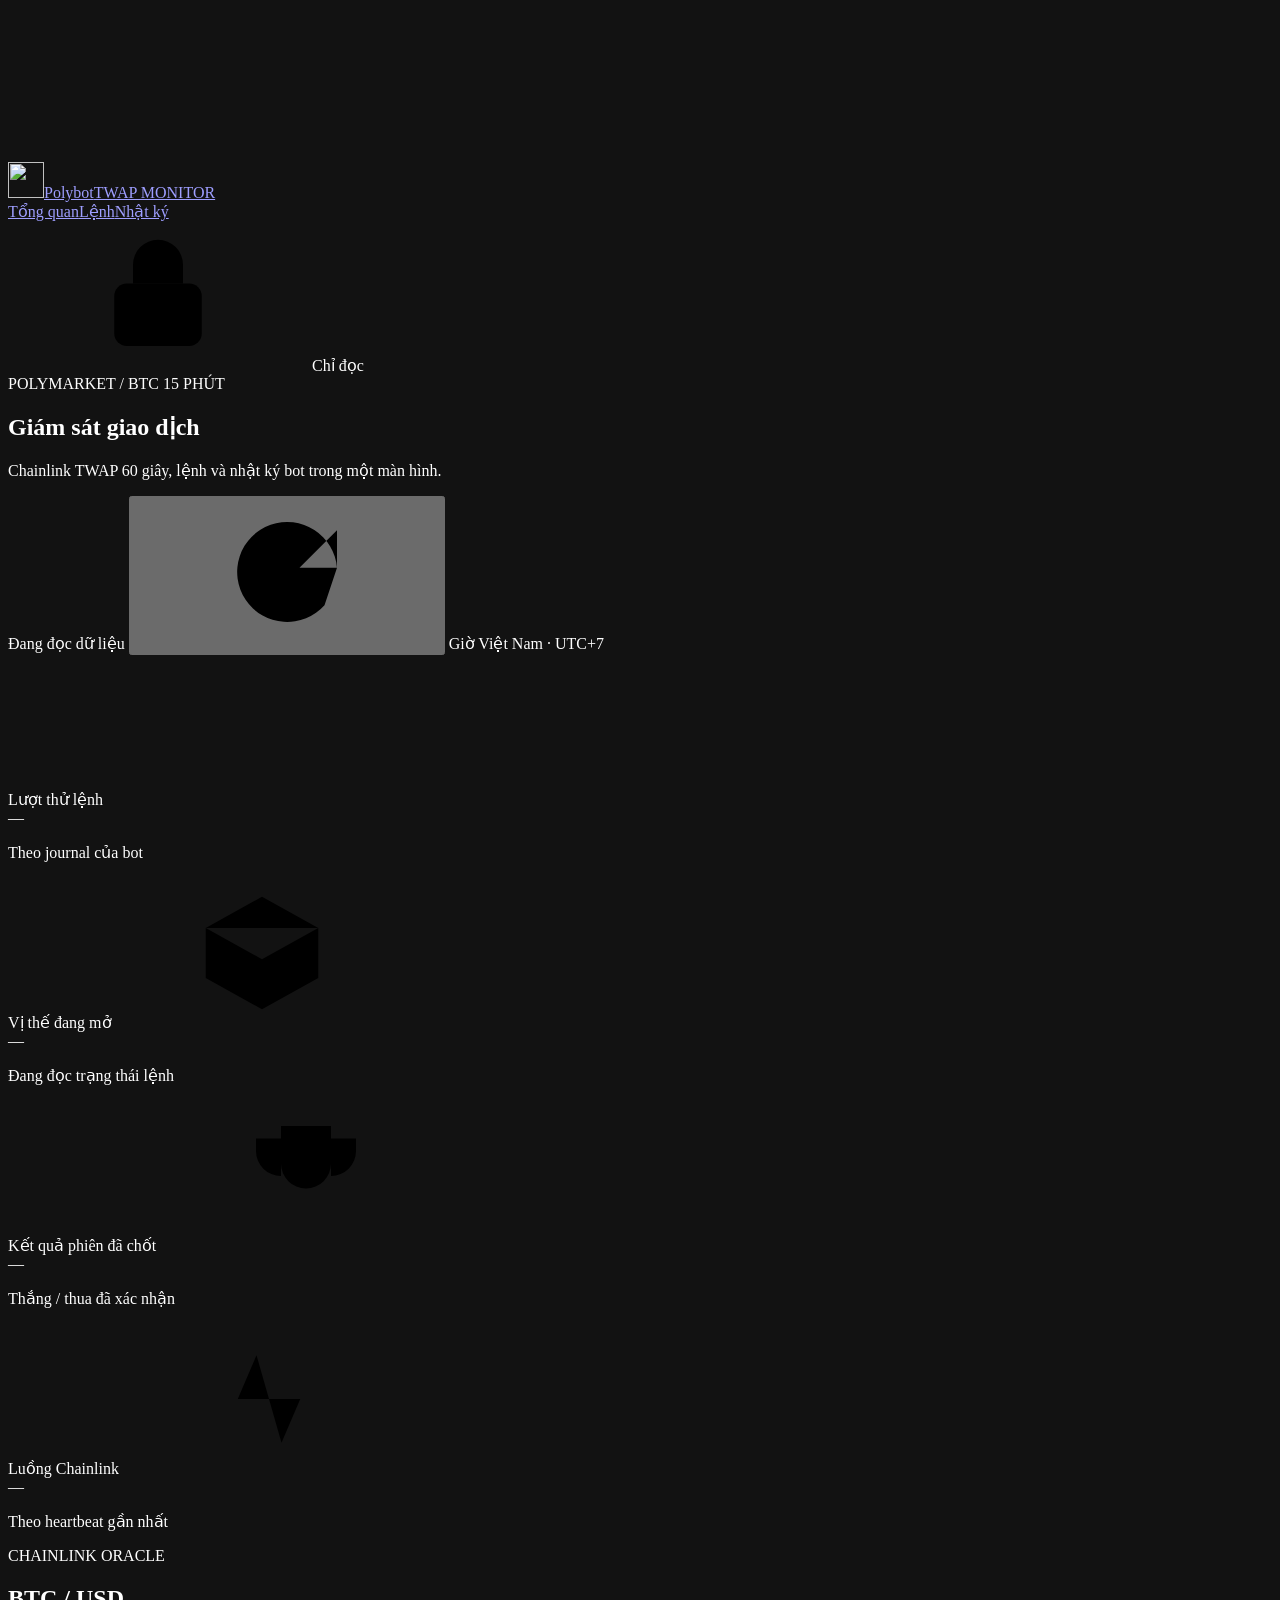
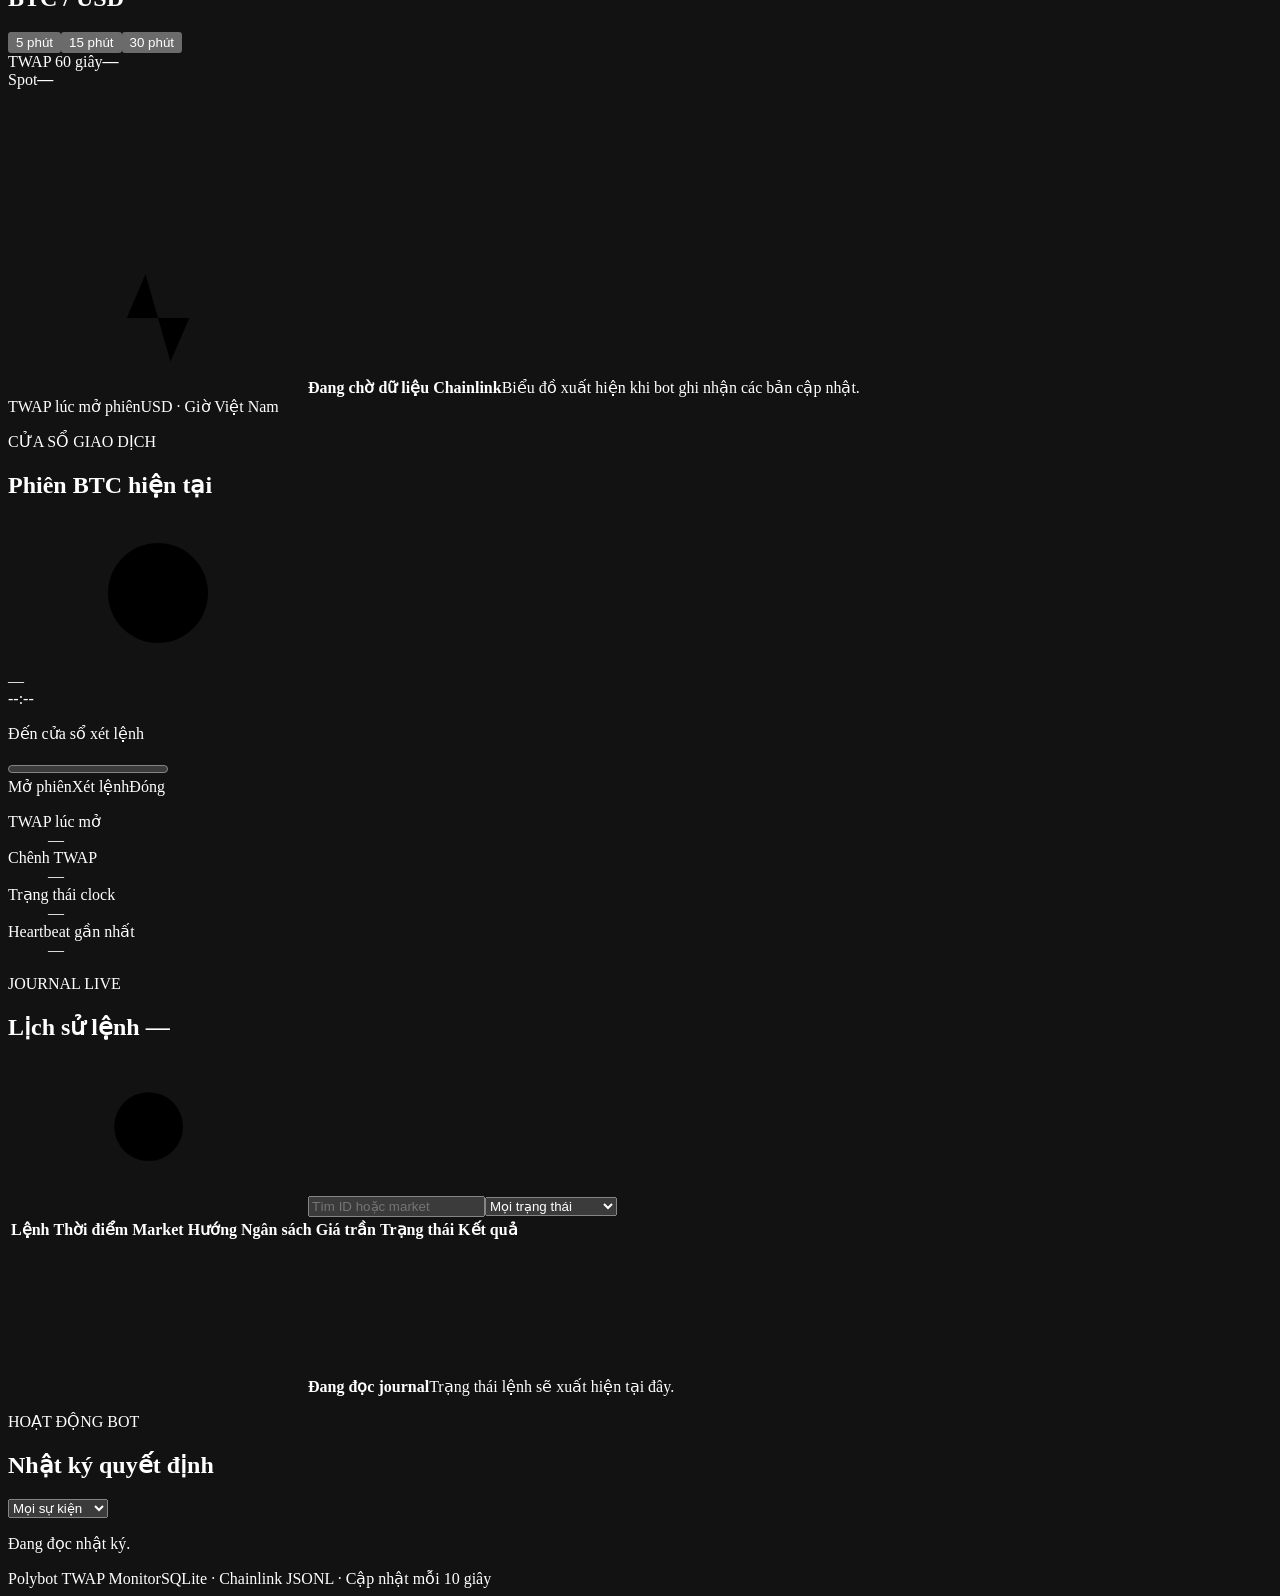
==== twap_web/index.html @ 13e73f02 "Add read-only TWAP trading dashboard for Oracle" ====
<!doctype html>
<html lang="vi">
<head>
  <meta charset="utf-8">
  <meta name="viewport" content="width=device-width, initial-scale=1">
  <meta name="color-scheme" content="dark">
  <title>Polybot · TWAP Monitor</title>
  <link rel="icon" href="/favicon.svg" type="image/svg+xml">
  <link rel="stylesheet" href="/dashboard.css">
  <script src="/dashboard.js" defer></script>
</head>
<body>
  <svg class="symbols" xmlns="http://www.w3.org/2000/svg" aria-hidden="true">
    <symbol id="i-pulse" viewBox="0 0 24 24"><path d="M3 12h4l3-7 4 14 3-7h4"/></symbol>
    <symbol id="i-orders" viewBox="0 0 24 24"><path d="M8 6h12M8 12h12M8 18h12M4 6h.01M4 12h.01M4 18h.01"/></symbol>
    <symbol id="i-position" viewBox="0 0 24 24"><path d="m12 3 9 5v8l-9 5-9-5V8zM3 8l9 5 9-5M12 13v8"/></symbol>
    <symbol id="i-trophy" viewBox="0 0 24 24"><path d="M8 4h8v6a4 4 0 0 1-8 0zm0 2H4v2a4 4 0 0 0 4 4m8-6h4v2a4 4 0 0 1-4 4m-4 2v5m-4 1h8"/></symbol>
    <symbol id="i-refresh" viewBox="0 0 24 24"><path d="M20 11a8 8 0 1 0-2 6m2-12v6h-6"/></symbol>
    <symbol id="i-clock" viewBox="0 0 24 24"><circle cx="12" cy="12" r="8"/><path d="M12 8v4l3 2"/></symbol>
    <symbol id="i-search" viewBox="0 0 24 24"><circle cx="10.5" cy="10.5" r="5.5"/><path d="m15 15 5 5"/></symbol>
    <symbol id="i-lock" viewBox="0 0 24 24"><rect x="5" y="10" width="14" height="10" rx="2"/><path d="M8 10V7a4 4 0 0 1 8 0v3m-4 4v2"/></symbol>
  </svg>
  <header class="topbar">
    <div class="top-inner">
      <a class="brand" href="#overview"><img src="/favicon.svg" alt="" width="36" height="36"><span>Polybot</span><span class="brand-tag">TWAP MONITOR</span></a>
      <nav aria-label="Điều hướng dashboard">
        <a href="#overview">Tổng quan</a><a href="#orders">Lệnh</a><a href="#activity">Nhật ký</a>
      </nav>
      <span class="access"><svg class="icon"><use href="#i-lock"/></svg> Chỉ đọc</span>
    </div>
  </header>
  <main id="overview" class="layout">
    <section class="intro" aria-labelledby="title">
      <div>
        <div class="eyebrow"><span class="short-line"></span> POLYMARKET <span class="separator">/</span> BTC 15 PHÚT</div>
        <h1 id="title">Giám sát giao dịch</h1>
        <p>Chainlink TWAP 60 giây, lệnh và nhật ký bot trong một màn hình.</p>
      </div>
      <div class="intro-actions">
        <span class="badge status" id="bot-status" data-tone="muted"><i></i><span>Đang đọc dữ liệu</span></span>
        <button type="button" class="button refresh" id="refresh" aria-label="Làm mới dữ liệu" title="Làm mới dữ liệu"><svg class="icon"><use href="#i-refresh"/></svg></button>
        <span id="last-updated" class="last-updated">Giờ Việt Nam · UTC+7</span>
      </div>
    </section>
    <div id="notice" class="notice" role="status" hidden></div>
    <section class="stats" aria-label="Tổng quan giao dịch">
      <article class="tile"><div class="tile-head"><span>Lượt thử lệnh</span><span class="tile-icon blue"><svg class="icon"><use href="#i-orders"/></svg></span></div><div class="metric" id="attempts">—</div><p id="attempt-note">Theo journal của bot</p></article>
      <article class="tile"><div class="tile-head"><span>Vị thế đang mở</span><span class="tile-icon violet"><svg class="icon"><use href="#i-position"/></svg></span></div><div class="metric" id="positions">—</div><p id="position-note">Đang đọc trạng thái lệnh</p></article>
      <article class="tile"><div class="tile-head"><span>Kết quả phiên đã chốt</span><span class="tile-icon gold"><svg class="icon"><use href="#i-trophy"/></svg></span></div><div class="metric" id="results">—</div><p id="result-note">Thắng / thua đã xác nhận</p></article>
      <article class="tile"><div class="tile-head"><span>Luồng Chainlink</span><span class="tile-icon teal"><svg class="icon"><use href="#i-pulse"/></svg></span></div><div class="metric" id="feeds">—</div><p id="feed-note">Theo heartbeat gần nhất</p></article>
    </section>
    <div class="monitor-grid">
      <section class="panel chart-panel" aria-labelledby="chart-heading">
        <header class="panel-head"><div><p class="eyebrow">CHAINLINK ORACLE</p><h2 id="chart-heading">BTC / USD</h2></div>
          <div class="segmented" aria-label="Khoảng thời gian biểu đồ"><button type="button" data-range="5" aria-pressed="false">5 phút</button><button type="button" data-range="15" aria-pressed="true">15 phút</button><button type="button" data-range="30" aria-pressed="false">30 phút</button></div>
        </header>
        <div class="quotes">
          <div><span><i class="series-key twap"></i> TWAP 60 giây</span><strong id="twap-price">—</strong></div>
          <div><span><i class="series-key spot"></i> Spot</span><strong id="spot-price">—</strong></div>
        </div>
        <div id="chart-wrap" class="chart-wrap">
          <svg id="chart" role="img" aria-label="Giá TWAP và Spot BTC theo thời gian"></svg>
          <div id="chart-tooltip" class="chart-tooltip" hidden></div>
          <div id="chart-empty" class="chart-empty"><svg class="icon"><use href="#i-pulse"/></svg><strong>Đang chờ dữ liệu Chainlink</strong><span>Biểu đồ xuất hiện khi bot ghi nhận các bản cập nhật.</span></div>
        </div>
        <footer class="chart-foot"><span><i class="opening-key"></i> TWAP lúc mở phiên</span><span>USD · Giờ Việt Nam</span></footer>
      </section>
      <aside class="panel session" aria-labelledby="session-heading">
        <header class="panel-head"><div><p class="eyebrow">CỬA SỔ GIAO DỊCH</p><h2 id="session-heading">Phiên BTC hiện tại</h2></div><span class="tile-icon blue"><svg class="icon"><use href="#i-clock"/></svg></span></header>
        <div class="session-time" id="market-time">—</div>
        <div class="countdown" id="countdown">--:--</div>
        <p id="countdown-label" class="countdown-label">Đến cửa sổ xét lệnh</p>
        <progress id="market-progress" max="900" value="0" aria-label="Tiến độ market"></progress>
        <div class="timeline-labels"><span>Mở phiên</span><span id="entry-time">Xét lệnh</span><span>Đóng</span></div>
        <dl class="session-details">
          <div><dt>TWAP lúc mở</dt><dd id="opening-price">—</dd></div>
          <div><dt>Chênh TWAP</dt><dd id="lead">—</dd></div>
          <div><dt>Trạng thái clock</dt><dd id="clock-status">—</dd></div>
          <div><dt>Heartbeat gần nhất</dt><dd id="heartbeat-time">—</dd></div>
        </dl>
        <a id="market-link" class="text-link" target="_blank" rel="noopener noreferrer" hidden>Mở market trên Polymarket <span aria-hidden="true">↗</span></a>
      </aside>
    </div>
    <section id="orders" class="panel orders" aria-labelledby="orders-heading">
      <header class="panel-head"><div><p class="eyebrow">JOURNAL LIVE</p><h2 id="orders-heading">Lịch sử lệnh <span id="order-count" class="count-pill">—</span></h2></div>
        <div class="table-controls"><label class="search"><svg class="icon"><use href="#i-search"/></svg><input id="search" type="search" aria-label="Tìm lệnh theo ID hoặc market" placeholder="Tìm ID hoặc market"></label><select id="order-filter" aria-label="Lọc lệnh theo trạng thái"><option value="all">Mọi trạng thái</option><option value="pending">Chờ đối soát</option><option value="open">Đang mở</option><option value="resolved">Đã chốt</option><option value="rejected">Bị từ chối</option><option value="aborted_before_submit">Dừng trước khi gửi</option></select></div>
      </header>
      <div class="table-wrap"><table><thead><tr><th>Lệnh</th><th>Thời điểm</th><th>Market</th><th>Hướng</th><th>Ngân sách</th><th>Giá trần</th><th>Trạng thái</th><th>Kết quả</th></tr></thead><tbody id="order-rows"></tbody></table></div>
      <div class="empty-state" id="orders-empty"><svg class="icon"><use href="#i-orders"/></svg><strong>Đang đọc journal</strong><span>Trạng thái lệnh sẽ xuất hiện tại đây.</span></div>
    </section>
    <section id="activity" class="panel activity" aria-labelledby="activity-heading">
      <header class="panel-head"><div><p class="eyebrow">HOẠT ĐỘNG BOT</p><h2 id="activity-heading">Nhật ký quyết định</h2></div><select id="event-filter" aria-label="Lọc nhật ký"><option value="all">Mọi sự kiện</option><option value="skip">Lý do bỏ qua</option><option value="order">Giao dịch</option><option value="attention">Cần chú ý</option></select></header>
      <ol id="event-rows" class="events"></ol>
      <p id="events-empty" class="events-empty">Đang đọc nhật ký.</p>
    </section>
    <footer class="footer"><span>Polybot TWAP Monitor</span><span>SQLite · Chainlink JSONL · Cập nhật mỗi 10 giây</span></footer>
  </main>
</body>
</html>
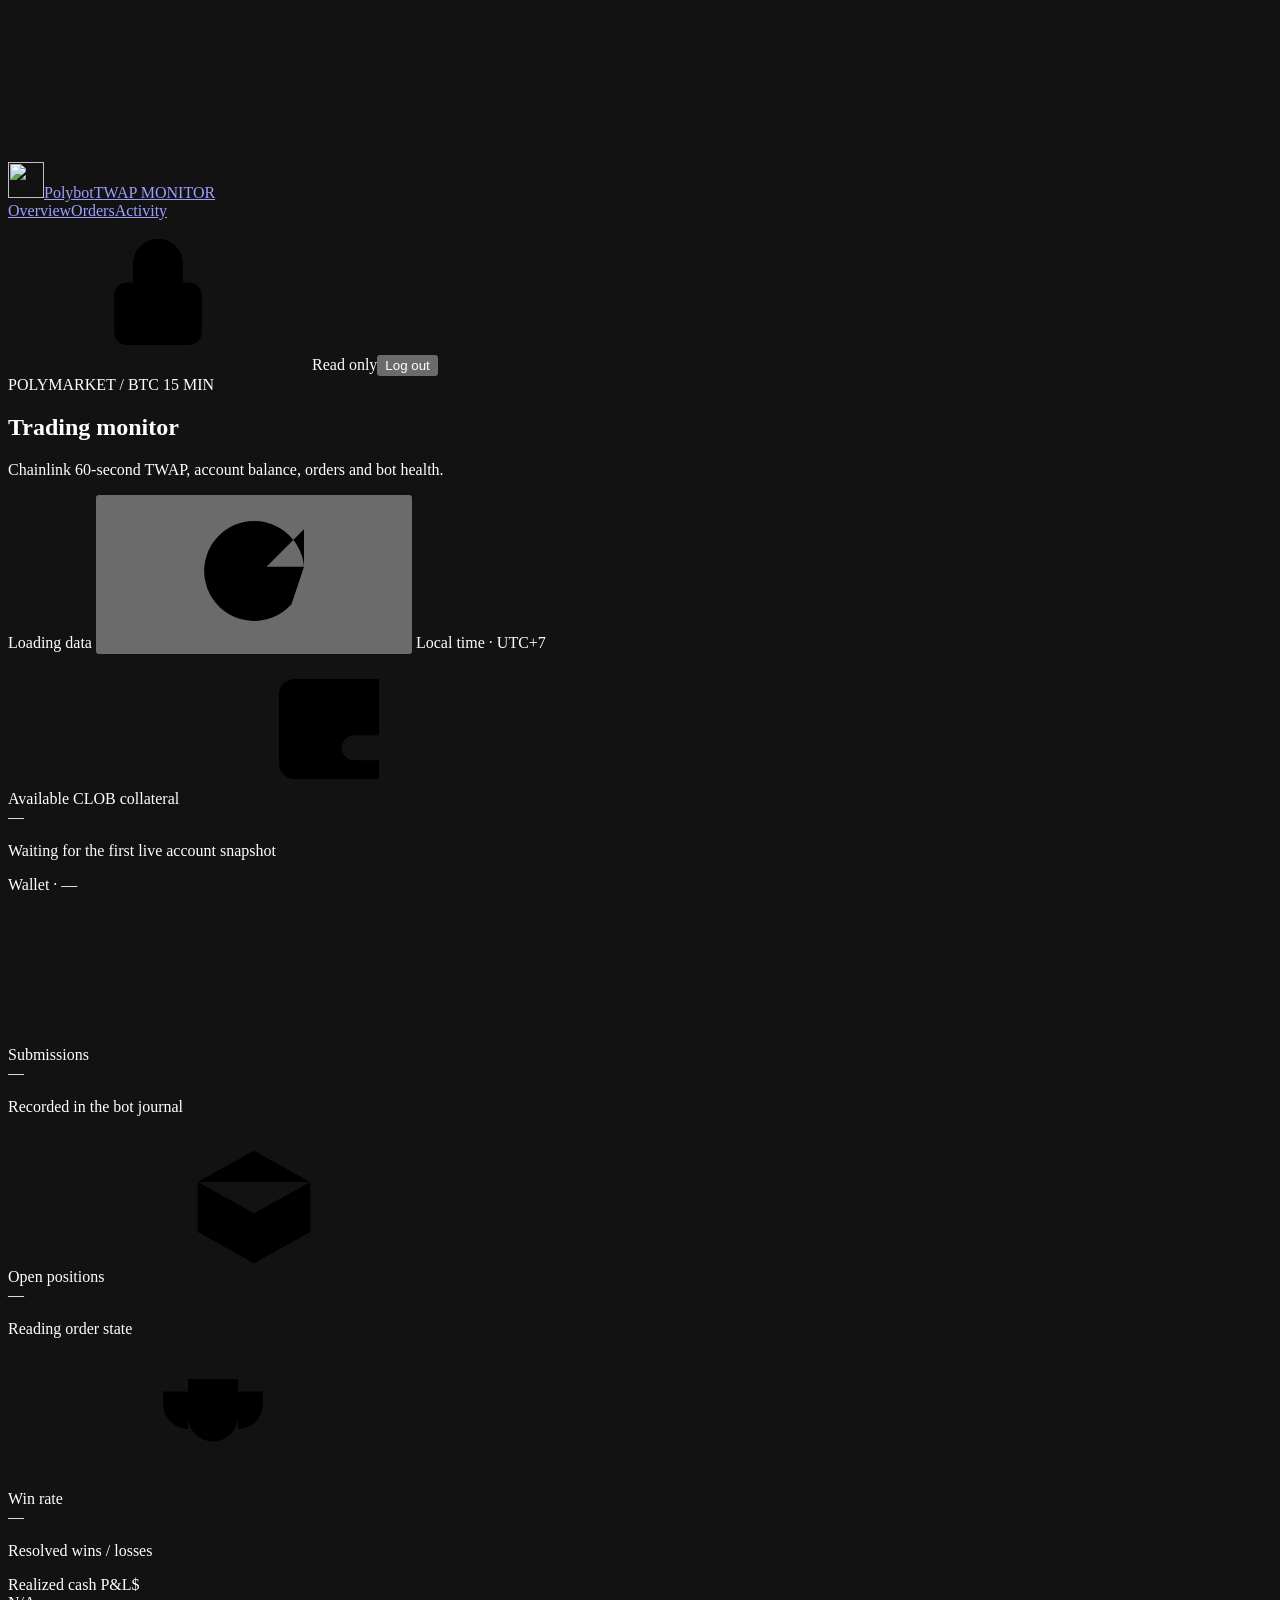
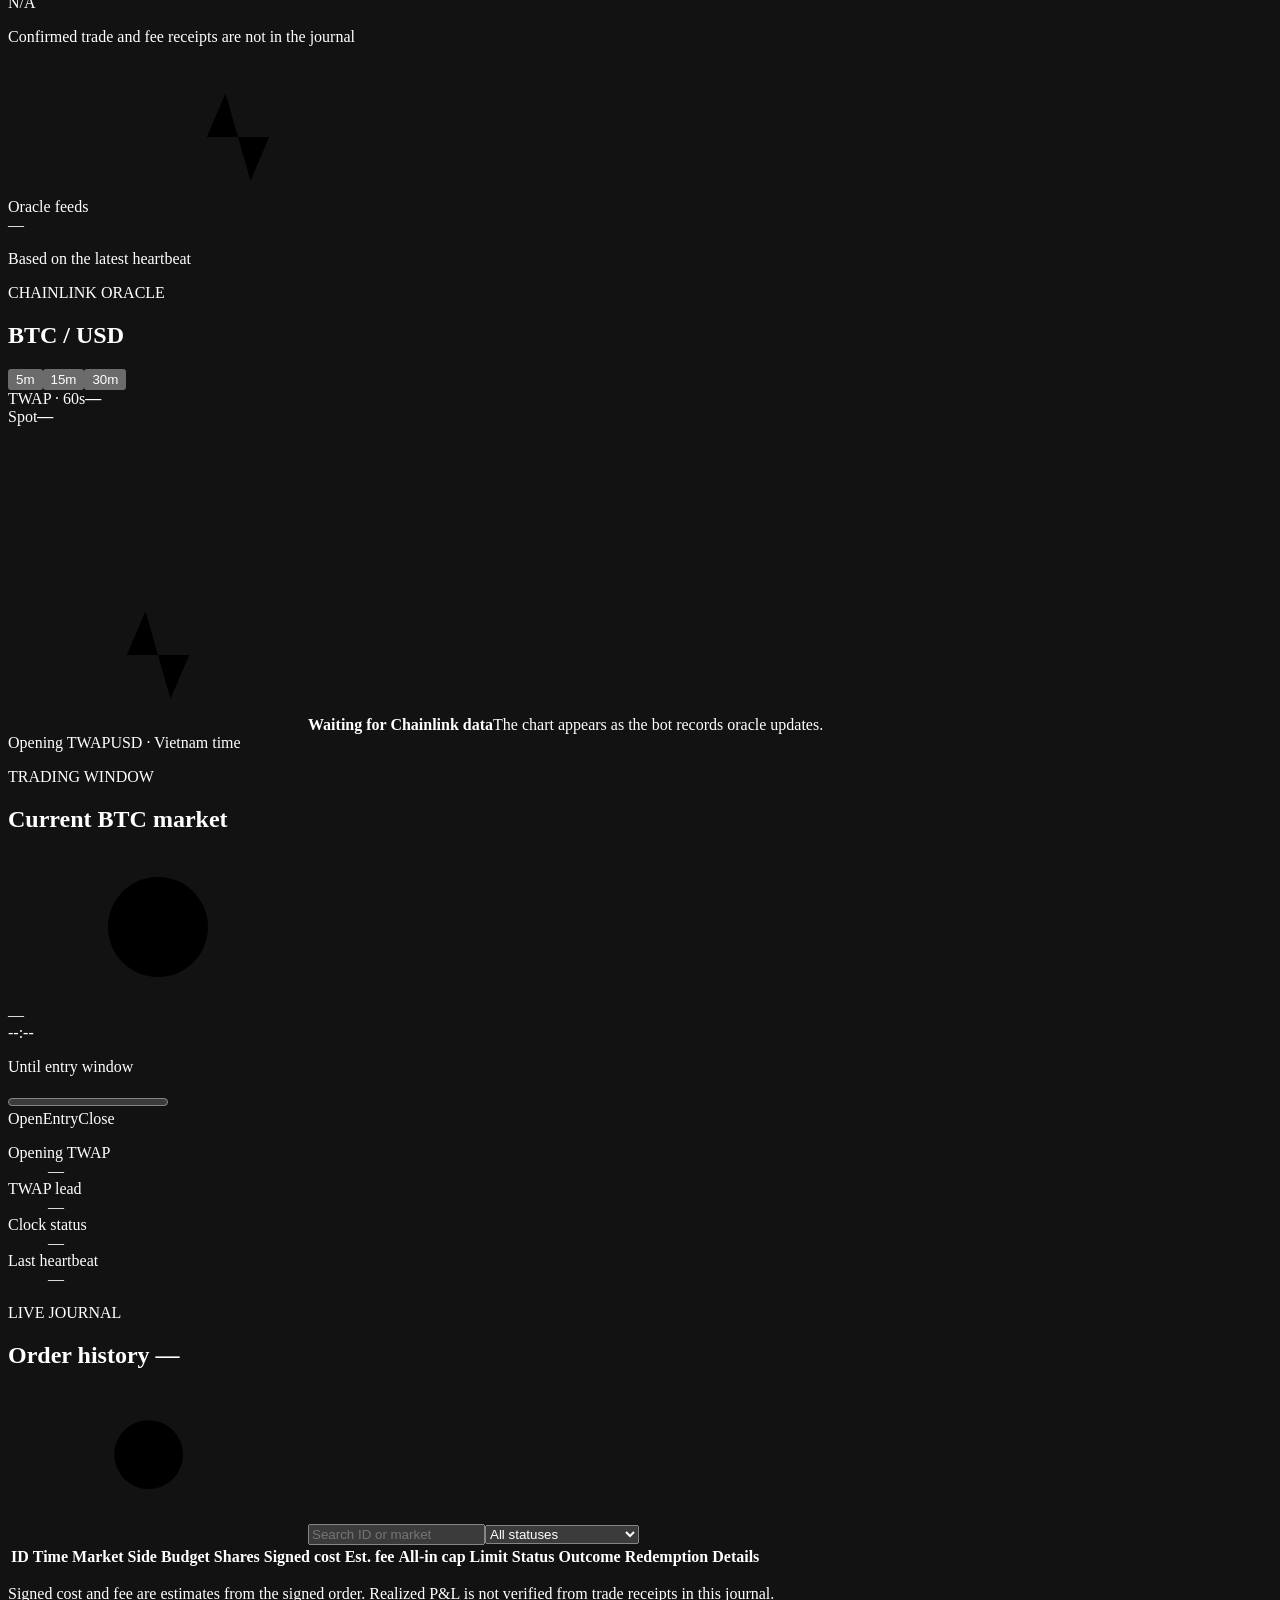
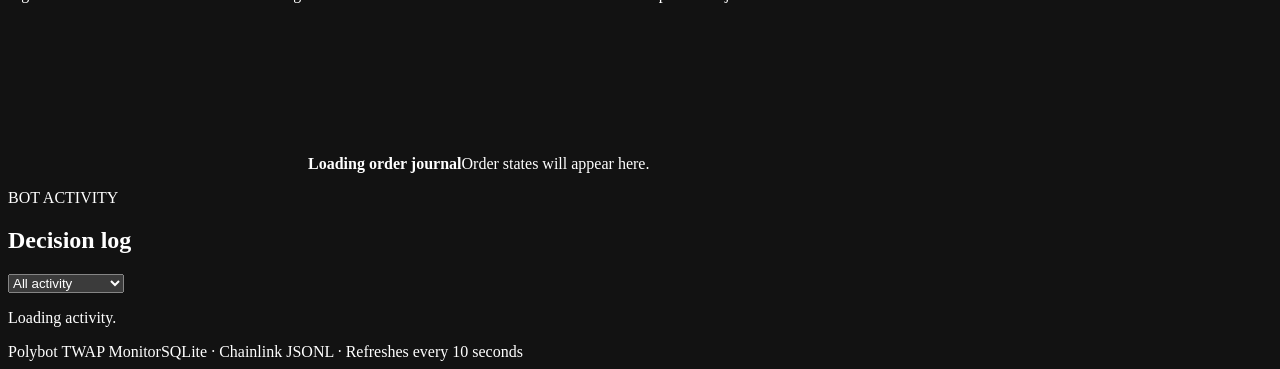
==== commit f650948e: "Add persistent dashboard login and account details" ====
--- a/twap_web/index.html
+++ b/twap_web/index.html
@@ -1,10 +1,11 @@
 <!doctype html>
-<html lang="vi">
+<html lang="en">
 <head>
   <meta charset="utf-8">
   <meta name="viewport" content="width=device-width, initial-scale=1">
   <meta name="color-scheme" content="dark">
-  <title>Polybot · TWAP Monitor</title>
+  <meta name="theme-color" content="#090f19">
+  <title>Polybot · Trading Monitor</title>
   <link rel="icon" href="/favicon.svg" type="image/svg+xml">
   <link rel="stylesheet" href="/dashboard.css">
   <script src="/dashboard.js" defer></script>
@@ -19,81 +20,83 @@
     <symbol id="i-clock" viewBox="0 0 24 24"><circle cx="12" cy="12" r="8"/><path d="M12 8v4l3 2"/></symbol>
     <symbol id="i-search" viewBox="0 0 24 24"><circle cx="10.5" cy="10.5" r="5.5"/><path d="m15 15 5 5"/></symbol>
     <symbol id="i-lock" viewBox="0 0 24 24"><rect x="5" y="10" width="14" height="10" rx="2"/><path d="M8 10V7a4 4 0 0 1 8 0v3m-4 4v2"/></symbol>
+    <symbol id="i-wallet" viewBox="0 0 24 24"><path d="M4 6.5A2.5 2.5 0 0 1 6.5 4H20v16H6.5A2.5 2.5 0 0 1 4 17.5zM4 7h16M16 13h4m-4 0a2 2 0 1 0 0 4h4v-4z"/></symbol>
   </svg>
   <header class="topbar">
     <div class="top-inner">
       <a class="brand" href="#overview"><img src="/favicon.svg" alt="" width="36" height="36"><span>Polybot</span><span class="brand-tag">TWAP MONITOR</span></a>
-      <nav aria-label="Điều hướng dashboard">
-        <a href="#overview">Tổng quan</a><a href="#orders">Lệnh</a><a href="#activity">Nhật ký</a>
-      </nav>
-      <span class="access"><svg class="icon"><use href="#i-lock"/></svg> Chỉ đọc</span>
+      <nav aria-label="Dashboard navigation"><a href="#overview">Overview</a><a href="#orders">Orders</a><a href="#activity">Activity</a></nav>
+      <div class="top-actions"><span class="access"><svg class="icon"><use href="#i-lock"/></svg> Read only</span><button type="button" class="logout" id="logout">Log out</button></div>
     </div>
   </header>
   <main id="overview" class="layout">
     <section class="intro" aria-labelledby="title">
       <div>
-        <div class="eyebrow"><span class="short-line"></span> POLYMARKET <span class="separator">/</span> BTC 15 PHÚT</div>
-        <h1 id="title">Giám sát giao dịch</h1>
-        <p>Chainlink TWAP 60 giây, lệnh và nhật ký bot trong một màn hình.</p>
+        <div class="eyebrow"><span class="short-line"></span> POLYMARKET <span class="separator">/</span> BTC 15 MIN</div>
+        <h1 id="title">Trading monitor</h1>
+        <p>Chainlink 60-second TWAP, account balance, orders and bot health.</p>
       </div>
       <div class="intro-actions">
-        <span class="badge status" id="bot-status" data-tone="muted"><i></i><span>Đang đọc dữ liệu</span></span>
-        <button type="button" class="button refresh" id="refresh" aria-label="Làm mới dữ liệu" title="Làm mới dữ liệu"><svg class="icon"><use href="#i-refresh"/></svg></button>
-        <span id="last-updated" class="last-updated">Giờ Việt Nam · UTC+7</span>
+        <span class="badge status" id="bot-status" data-tone="muted"><i></i><span>Loading data</span></span>
+        <button type="button" class="button refresh" id="refresh" aria-label="Refresh data" title="Refresh data"><svg class="icon"><use href="#i-refresh"/></svg></button>
+        <span id="last-updated" class="last-updated">Local time · UTC+7</span>
       </div>
     </section>
     <div id="notice" class="notice" role="status" hidden></div>
-    <section class="stats" aria-label="Tổng quan giao dịch">
-      <article class="tile"><div class="tile-head"><span>Lượt thử lệnh</span><span class="tile-icon blue"><svg class="icon"><use href="#i-orders"/></svg></span></div><div class="metric" id="attempts">—</div><p id="attempt-note">Theo journal của bot</p></article>
-      <article class="tile"><div class="tile-head"><span>Vị thế đang mở</span><span class="tile-icon violet"><svg class="icon"><use href="#i-position"/></svg></span></div><div class="metric" id="positions">—</div><p id="position-note">Đang đọc trạng thái lệnh</p></article>
-      <article class="tile"><div class="tile-head"><span>Kết quả phiên đã chốt</span><span class="tile-icon gold"><svg class="icon"><use href="#i-trophy"/></svg></span></div><div class="metric" id="results">—</div><p id="result-note">Thắng / thua đã xác nhận</p></article>
-      <article class="tile"><div class="tile-head"><span>Luồng Chainlink</span><span class="tile-icon teal"><svg class="icon"><use href="#i-pulse"/></svg></span></div><div class="metric" id="feeds">—</div><p id="feed-note">Theo heartbeat gần nhất</p></article>
+    <section class="stats" aria-label="Trading overview">
+      <article class="tile balance-tile"><div class="tile-head"><span>Available CLOB collateral</span><span class="tile-icon teal"><svg class="icon"><use href="#i-wallet"/></svg></span></div><div class="metric" id="balance">—</div><p id="account-note">Waiting for the first live account snapshot</p><p class="wallet-label" id="wallet">Wallet · —</p></article>
+      <article class="tile"><div class="tile-head"><span>Submissions</span><span class="tile-icon blue"><svg class="icon"><use href="#i-orders"/></svg></span></div><div class="metric" id="attempts">—</div><p id="attempt-note">Recorded in the bot journal</p></article>
+      <article class="tile"><div class="tile-head"><span>Open positions</span><span class="tile-icon violet"><svg class="icon"><use href="#i-position"/></svg></span></div><div class="metric" id="positions">—</div><p id="position-note">Reading order state</p></article>
+      <article class="tile"><div class="tile-head"><span>Win rate</span><span class="tile-icon gold"><svg class="icon"><use href="#i-trophy"/></svg></span></div><div class="metric" id="winrate">—</div><p id="result-note">Resolved wins / losses</p></article>
+      <article class="tile"><div class="tile-head"><span>Realized cash P&amp;L</span><span class="tile-icon gold">$</span></div><div class="metric metric-na" id="cash-pnl">N/A</div><p id="pnl-note">Confirmed trade and fee receipts are not in the journal</p></article>
+      <article class="tile"><div class="tile-head"><span>Oracle feeds</span><span class="tile-icon teal"><svg class="icon"><use href="#i-pulse"/></svg></span></div><div class="metric" id="feeds">—</div><p id="feed-note">Based on the latest heartbeat</p></article>
     </section>
     <div class="monitor-grid">
       <section class="panel chart-panel" aria-labelledby="chart-heading">
         <header class="panel-head"><div><p class="eyebrow">CHAINLINK ORACLE</p><h2 id="chart-heading">BTC / USD</h2></div>
-          <div class="segmented" aria-label="Khoảng thời gian biểu đồ"><button type="button" data-range="5" aria-pressed="false">5 phút</button><button type="button" data-range="15" aria-pressed="true">15 phút</button><button type="button" data-range="30" aria-pressed="false">30 phút</button></div>
+          <div class="segmented" aria-label="Chart time range"><button type="button" data-range="5" aria-pressed="false">5m</button><button type="button" data-range="15" aria-pressed="true">15m</button><button type="button" data-range="30" aria-pressed="false">30m</button></div>
         </header>
         <div class="quotes">
-          <div><span><i class="series-key twap"></i> TWAP 60 giây</span><strong id="twap-price">—</strong></div>
+          <div><span><i class="series-key twap"></i> TWAP · 60s</span><strong id="twap-price">—</strong></div>
           <div><span><i class="series-key spot"></i> Spot</span><strong id="spot-price">—</strong></div>
         </div>
         <div id="chart-wrap" class="chart-wrap">
-          <svg id="chart" role="img" aria-label="Giá TWAP và Spot BTC theo thời gian"></svg>
+          <svg id="chart" role="img" aria-label="BTC TWAP and spot prices over time"></svg>
           <div id="chart-tooltip" class="chart-tooltip" hidden></div>
-          <div id="chart-empty" class="chart-empty"><svg class="icon"><use href="#i-pulse"/></svg><strong>Đang chờ dữ liệu Chainlink</strong><span>Biểu đồ xuất hiện khi bot ghi nhận các bản cập nhật.</span></div>
+          <div id="chart-empty" class="chart-empty"><svg class="icon"><use href="#i-pulse"/></svg><strong>Waiting for Chainlink data</strong><span>The chart appears as the bot records oracle updates.</span></div>
         </div>
-        <footer class="chart-foot"><span><i class="opening-key"></i> TWAP lúc mở phiên</span><span>USD · Giờ Việt Nam</span></footer>
+        <footer class="chart-foot"><span><i class="opening-key"></i> Opening TWAP</span><span>USD · Vietnam time</span></footer>
       </section>
       <aside class="panel session" aria-labelledby="session-heading">
-        <header class="panel-head"><div><p class="eyebrow">CỬA SỔ GIAO DỊCH</p><h2 id="session-heading">Phiên BTC hiện tại</h2></div><span class="tile-icon blue"><svg class="icon"><use href="#i-clock"/></svg></span></header>
+        <header class="panel-head"><div><p class="eyebrow">TRADING WINDOW</p><h2 id="session-heading">Current BTC market</h2></div><span class="tile-icon blue"><svg class="icon"><use href="#i-clock"/></svg></span></header>
         <div class="session-time" id="market-time">—</div>
         <div class="countdown" id="countdown">--:--</div>
-        <p id="countdown-label" class="countdown-label">Đến cửa sổ xét lệnh</p>
-        <progress id="market-progress" max="900" value="0" aria-label="Tiến độ market"></progress>
-        <div class="timeline-labels"><span>Mở phiên</span><span id="entry-time">Xét lệnh</span><span>Đóng</span></div>
+        <p id="countdown-label" class="countdown-label">Until entry window</p>
+        <progress id="market-progress" max="900" value="0" aria-label="Market progress"></progress>
+        <div class="timeline-labels"><span>Open</span><span id="entry-time">Entry</span><span>Close</span></div>
         <dl class="session-details">
-          <div><dt>TWAP lúc mở</dt><dd id="opening-price">—</dd></div>
-          <div><dt>Chênh TWAP</dt><dd id="lead">—</dd></div>
-          <div><dt>Trạng thái clock</dt><dd id="clock-status">—</dd></div>
-          <div><dt>Heartbeat gần nhất</dt><dd id="heartbeat-time">—</dd></div>
+          <div><dt>Opening TWAP</dt><dd id="opening-price">—</dd></div>
+          <div><dt>TWAP lead</dt><dd id="lead">—</dd></div>
+          <div><dt>Clock status</dt><dd id="clock-status">—</dd></div>
+          <div><dt>Last heartbeat</dt><dd id="heartbeat-time">—</dd></div>
         </dl>
-        <a id="market-link" class="text-link" target="_blank" rel="noopener noreferrer" hidden>Mở market trên Polymarket <span aria-hidden="true">↗</span></a>
+        <a id="market-link" class="text-link" target="_blank" rel="noopener noreferrer" hidden>Open market on Polymarket <span aria-hidden="true">↗</span></a>
       </aside>
     </div>
     <section id="orders" class="panel orders" aria-labelledby="orders-heading">
-      <header class="panel-head"><div><p class="eyebrow">JOURNAL LIVE</p><h2 id="orders-heading">Lịch sử lệnh <span id="order-count" class="count-pill">—</span></h2></div>
-        <div class="table-controls"><label class="search"><svg class="icon"><use href="#i-search"/></svg><input id="search" type="search" aria-label="Tìm lệnh theo ID hoặc market" placeholder="Tìm ID hoặc market"></label><select id="order-filter" aria-label="Lọc lệnh theo trạng thái"><option value="all">Mọi trạng thái</option><option value="pending">Chờ đối soát</option><option value="open">Đang mở</option><option value="resolved">Đã chốt</option><option value="rejected">Bị từ chối</option><option value="aborted_before_submit">Dừng trước khi gửi</option></select></div>
+      <header class="panel-head"><div><p class="eyebrow">LIVE JOURNAL</p><h2 id="orders-heading">Order history <span id="order-count" class="count-pill">—</span></h2></div>
+        <div class="table-controls"><label class="search"><svg class="icon"><use href="#i-search"/></svg><input id="search" type="search" aria-label="Search order ID or market" placeholder="Search ID or market"></label><select id="order-filter" aria-label="Filter orders by status"><option value="all">All statuses</option><option value="pending">Pending review</option><option value="open">Open</option><option value="resolved">Resolved</option><option value="rejected">Rejected</option><option value="aborted_before_submit">Aborted before submit</option></select></div>
       </header>
-      <div class="table-wrap"><table><thead><tr><th>Lệnh</th><th>Thời điểm</th><th>Market</th><th>Hướng</th><th>Ngân sách</th><th>Giá trần</th><th>Trạng thái</th><th>Kết quả</th></tr></thead><tbody id="order-rows"></tbody></table></div>
-      <div class="empty-state" id="orders-empty"><svg class="icon"><use href="#i-orders"/></svg><strong>Đang đọc journal</strong><span>Trạng thái lệnh sẽ xuất hiện tại đây.</span></div>
+      <div class="table-wrap"><table><thead><tr><th>ID</th><th>Time</th><th>Market</th><th>Side</th><th>Budget</th><th>Shares</th><th>Signed cost</th><th>Est. fee</th><th>All-in cap</th><th>Limit</th><th>Status</th><th>Outcome</th><th>Redemption</th><th>Details</th></tr></thead><tbody id="order-rows"></tbody></table></div>
+      <p class="table-note">Signed cost and fee are estimates from the signed order. Realized P&amp;L is not verified from trade receipts in this journal.</p>
+      <div class="empty-state" id="orders-empty"><svg class="icon"><use href="#i-orders"/></svg><strong>Loading order journal</strong><span>Order states will appear here.</span></div>
     </section>
     <section id="activity" class="panel activity" aria-labelledby="activity-heading">
-      <header class="panel-head"><div><p class="eyebrow">HOẠT ĐỘNG BOT</p><h2 id="activity-heading">Nhật ký quyết định</h2></div><select id="event-filter" aria-label="Lọc nhật ký"><option value="all">Mọi sự kiện</option><option value="skip">Lý do bỏ qua</option><option value="order">Giao dịch</option><option value="attention">Cần chú ý</option></select></header>
+      <header class="panel-head"><div><p class="eyebrow">BOT ACTIVITY</p><h2 id="activity-heading">Decision log</h2></div><select id="event-filter" aria-label="Filter activity"><option value="all">All activity</option><option value="skip">Skipped signals</option><option value="order">Orders</option><option value="attention">Needs attention</option></select></header>
       <ol id="event-rows" class="events"></ol>
-      <p id="events-empty" class="events-empty">Đang đọc nhật ký.</p>
+      <p id="events-empty" class="events-empty">Loading activity.</p>
     </section>
-    <footer class="footer"><span>Polybot TWAP Monitor</span><span>SQLite · Chainlink JSONL · Cập nhật mỗi 10 giây</span></footer>
+    <footer class="footer"><span>Polybot TWAP Monitor</span><span>SQLite · Chainlink JSONL · Refreshes every 10 seconds</span></footer>
   </main>
 </body>
 </html>
